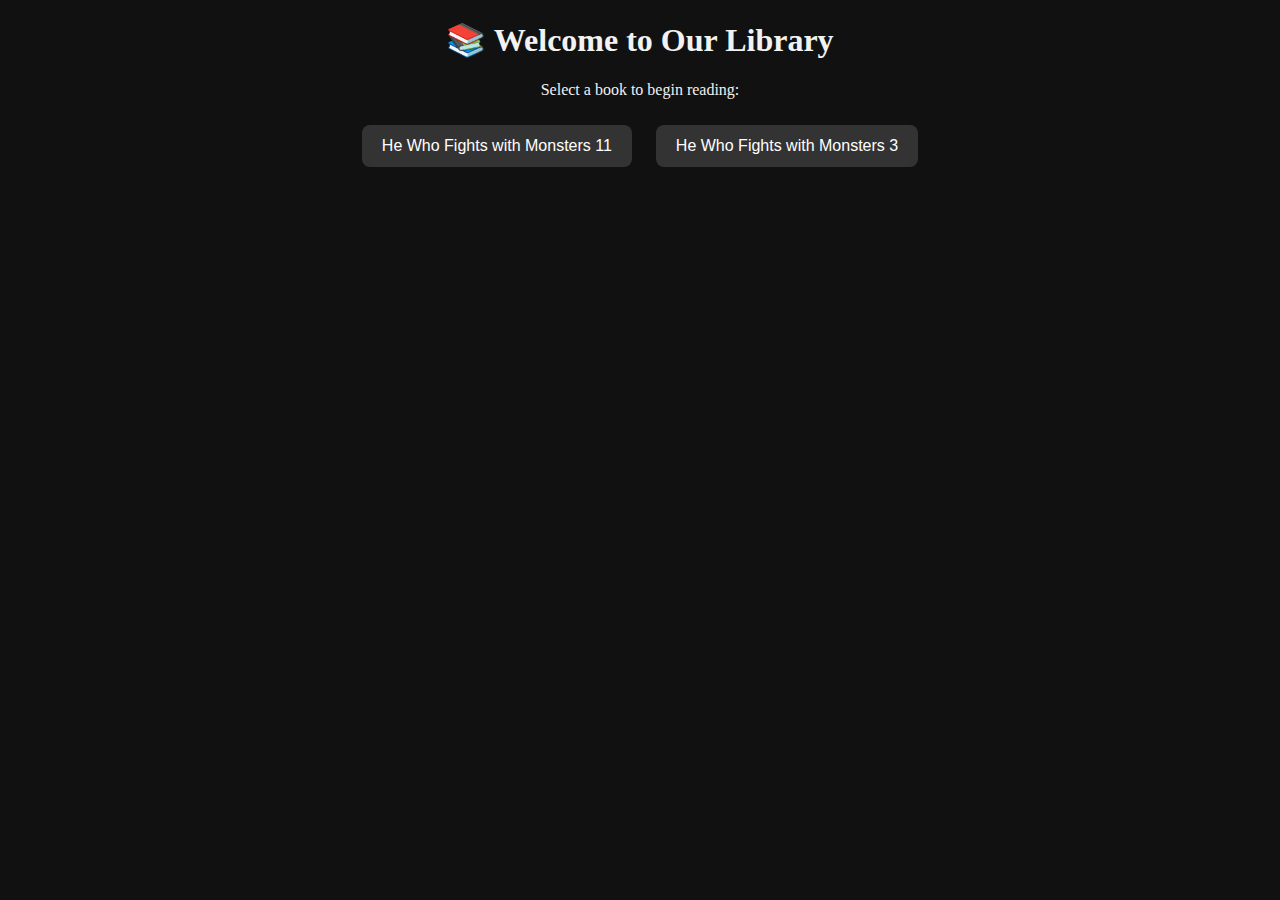
==== index.html @ 887cf10a "Add files via upload" ====
<!DOCTYPE html>
<html>
  <head>
    <title>My Book Library</title>
    <link rel="stylesheet" href="style.css" />
  </head>
  <body>
    <h1>📚 Welcome to Our Library</h1>
    <p>Select a book to begin reading:</p>

    <button onclick="location.href='reader.html?book=monster11'">
      He Who Fights with Monsters 11
    </button>
    <button onclick="location.href='reader.html?book=monster3'">
      He Who Fights with Monsters 3
    </button>
  </body>
</html>
---- style.css ----
body {
  background-color: #111;
  color: #f2f2f2;
  font-family: Georgia, serif;
  margin: 0;
  padding: 0;
  text-align: center;
}

button {
  margin: 10px;
  padding: 12px 20px;
  font-size: 16px;
  background-color: #333;
  color: white;
  border: none;
  border-radius: 8px;
  cursor: pointer;
}

#bookText {
  background-color: #1e1e1e;
  color: #e0e0e0;
  padding: 30px;
  max-width: 800px;
  margin: 40px auto;
  font-size: 20px;
  line-height: 2;
  text-align: left;
  border-radius: 12px;
  box-shadow: 0 0 10px #00000066;
  white-space: pre-wrap;
  overflow-y: auto;
  max-height: 80vh;
}

#controls {
  margin-top: 20px;
}

#controls button {
  margin: 6px;
  padding: 10px 14px;
  font-size: 16px;
  background-color: #444;
  color: white;
  border: none;
  border-radius: 8px;
  cursor: pointer;
}
#chapterNav {
  margin: 20px auto;
  max-width: 800px;
  text-align: center;
}

#chapterSelect {
  font-size: 16px;
  padding: 6px 12px;
  border-radius: 6px;
}
#controls button {
  margin: 6px;
  padding: 10px 14px;
  font-size: 16px;
  background-color: #444;
  color: white;
  border: none;
  border-radius: 8px;
  cursor: pointer;
}
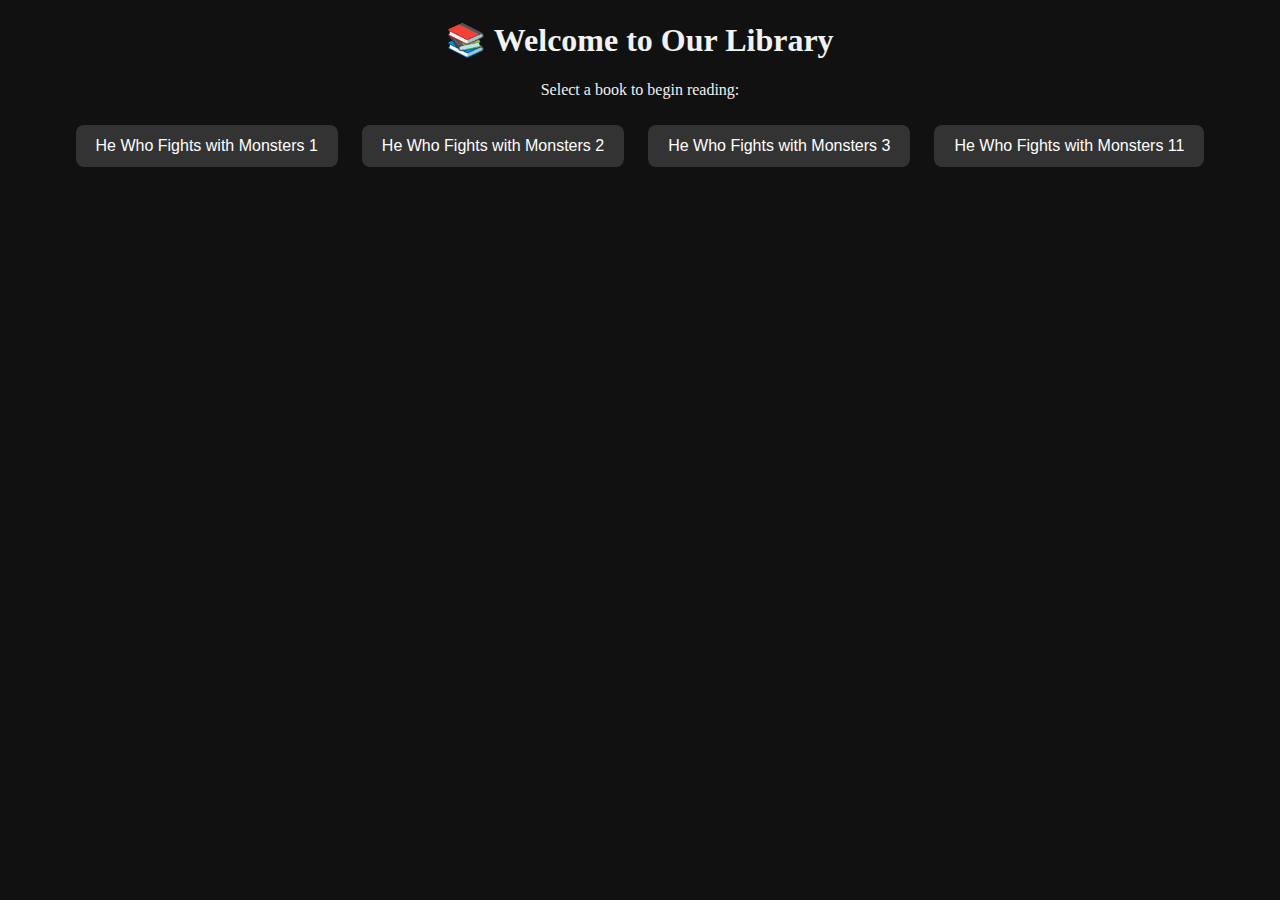
==== commit 43c4b489: "Add files via upload" ====
--- a/index.html
+++ b/index.html
@@ -8,11 +8,20 @@
     <h1>📚 Welcome to Our Library</h1>
     <p>Select a book to begin reading:</p>
 
+    <button onclick="location.href='reader.html?book=monster1'">
+      He Who Fights with Monsters 1
+    </button>
+
+    <button onclick="location.href='reader.html?book=monster2'">
+      He Who Fights with Monsters 2
+    </button>
+
+    <button onclick="location.href='reader.html?book=monster3'">
+      He Who Fights with Monsters 3
+    </button>
+
     <button onclick="location.href='reader.html?book=monster11'">
       He Who Fights with Monsters 11
     </button>
-    <button onclick="location.href='reader.html?book=monster3'">
-      He Who Fights with Monsters 3
-    </button>
   </body>
 </html>
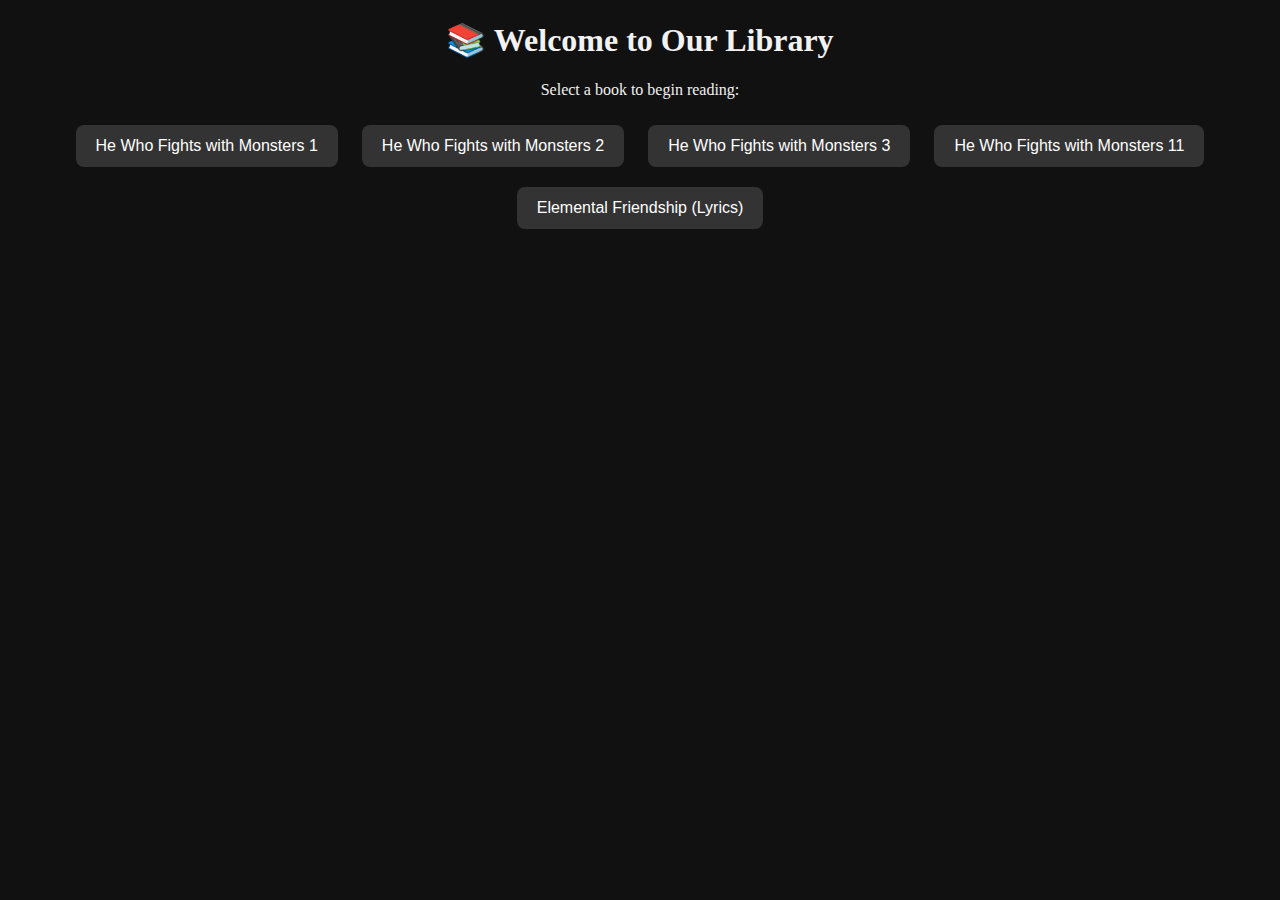
==== commit cf349723: "Update index.html" ====
--- a/index.html
+++ b/index.html
@@ -23,5 +23,9 @@
     <button onclick="location.href='reader.html?book=monster11'">
       He Who Fights with Monsters 11
     </button>
+
+    <button onclick="location.href='reader.html?book=friendship'">Elemental Friendship (Lyrics)
+    </button>
+    
   </body>
 </html>
--- a/style.css
+++ b/style.css
@@ -21,11 +21,11 @@
 #bookText {
   background-color: #1e1e1e;
   color: #e0e0e0;
-  padding: 30px;
+  padding: 20px;
   max-width: 800px;
-  margin: 40px auto;
-  font-size: 20px;
-  line-height: 2;
+  margin: 20px auto;
+  font-size: 16px;
+  line-height: 1.3;
   text-align: left;
   border-radius: 12px;
   box-shadow: 0 0 10px #00000066;
@@ -69,3 +69,14 @@
   border-radius: 8px;
   cursor: pointer;
 }
+
+#bookText p {
+  margin: 6px 0;
+}
+.lyrics p {
+  text-align: center;
+  font-style: italic;
+  margin: 4px 0;
+  white-space: pre-line;
+}
+
